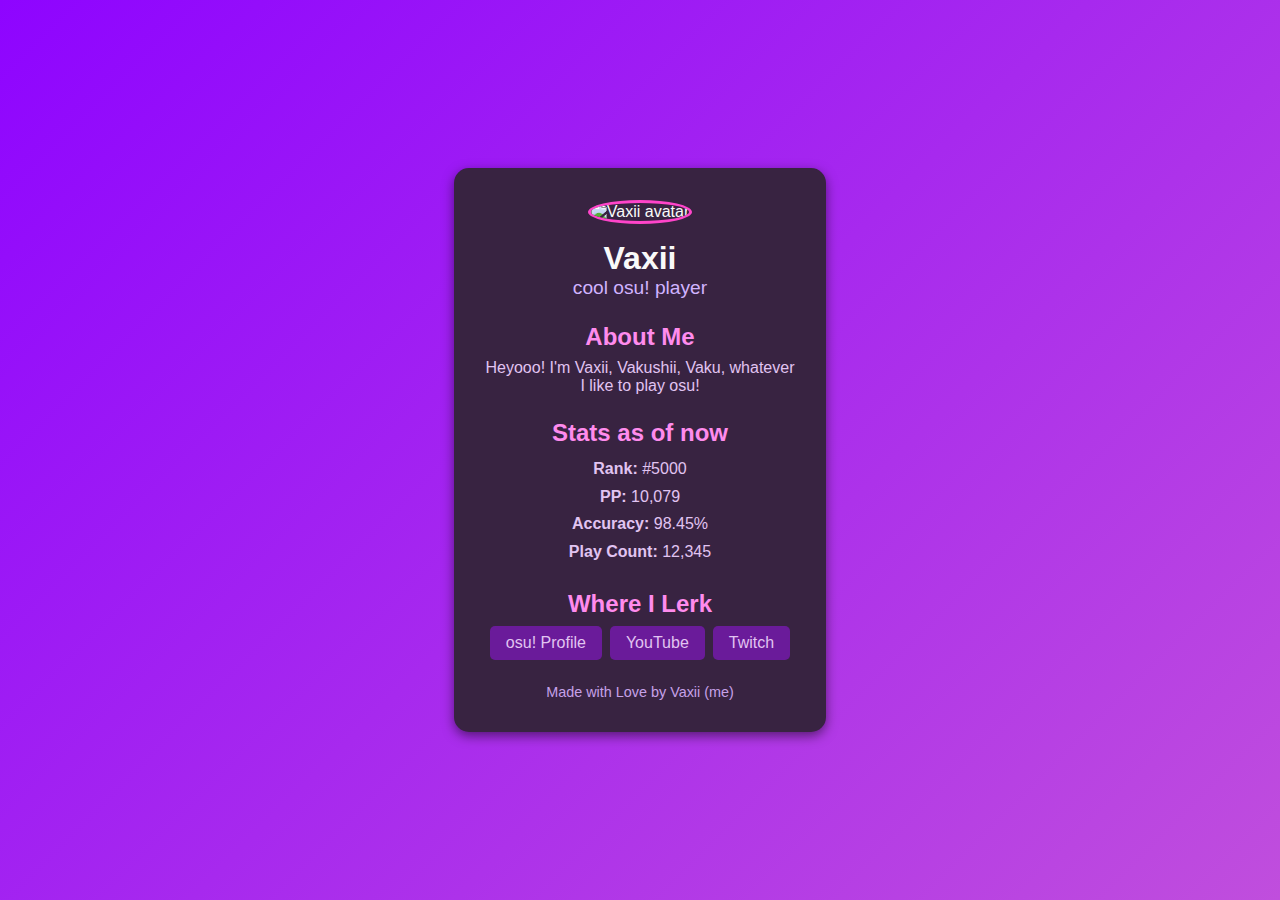
==== index.html @ 54e36745 "Rename vaxii.html to index.html" ====
<!DOCTYPE html>
<html lang="en">
<head>
  <meta charset="UTF-8">
  <meta name="viewport" content="width=device-width, initial-scale=1.0">
  <title>Vaxii</title>
  <link rel="stylesheet" href="style.css">
</head>
<body>
  <div class="container">
    <header>
      <img src="https://a.ppy.sh/21213243?1730398985.jpeg" alt="Vaxii avatar" class="avatar">
      <h1>Vaxii</h1>
      <p class="rank">cool osu! player</p>
    </header>

    <section class="about">
      <h2>About Me</h2>
      <p>Heyooo! I'm Vaxii, Vakushii, Vaku, whatever </p>
      <p> I like to play osu!</p>
    </section>

    <section class="stats">
      <h2>Stats as of now</h2>
      <ul>
        <li><strong>Rank:</strong> #5000</li>
        <li><strong>PP:</strong> 10,079</li>
        <li><strong>Accuracy:</strong> 98.45%</li>
        <li><strong>Play Count:</strong> 12,345</li>
      </ul>
    </section>

    <section class="socials">
      <h2>Where I Lerk</h2>
      <div class="social-links">
        <a href="https://osu.ppy.sh/users/Vaxii" target="_blank">osu! Profile</a>
        <a href="https://twitter.com/yourTwitter" target="_blank">YouTube</a>
        <a href="https://twitch.tv/yourTwitch" target="_blank">Twitch</a>
      </div>
    </section>

    <footer>
      <p>Made with Love by Vaxii (me)</p>
    </footer>
  </div>
</body>
</html>
---- style.css ----
* {
    box-sizing: border-box;
    margin: 0;
    padding: 0;
  }
  
  body {
    font-family: Arial, sans-serif;
    background: linear-gradient(135deg, #8e04ff, #c04edd);
    color: #f9f9f9;
    display: flex;
    justify-content: center;
    align-items: center;
    min-height: 100vh;
  }
  
  .container {
    max-width: 400px;
    background: #382341;
    padding: 2rem;
    border-radius: 15px;
    text-align: center;
    box-shadow: 0px 4px 12px rgba(0, 0, 0, 0.5);
  }
  
  header .avatar {
    width: 120px;
    height: 120px;
    border-radius: 50%;
    margin-bottom: 1rem;
    border: 3px solid #ff44ca;
  }
  
  header h1 {
    font-size: 2em;
  }
  
  .rank {
    font-size: 1.2em;
    color: #d1b3ff;
  }
  
  section h2 {
    font-size: 1.5em;
    margin: 1.5rem 0 0.5rem;
    color: #ff8bed;
  }
  
  .about p,
  .stats ul,
  .socials .social-links a {
    color: #e1c4f1;
  }
  
  .stats ul {
    list-style: none;
  }
  
  .stats li {
    padding: 0.3rem 0;
  }
  
  .social-links {
    display: flex;
    gap: 0.5rem;
    justify-content: center;
  }
  
  .social-links a {
    text-decoration: none;
    color: #f9f9f9;
    background: #6a1b9a;
    padding: 0.5rem 1rem;
    border-radius: 5px;
    transition: background 0.3s;
  }
  
  .social-links a:hover {
    background: #9d4edd;
  }
  
  footer {
    font-size: 0.9em;
    color: #c6a1e8;
    margin-top: 1.5rem;
  }
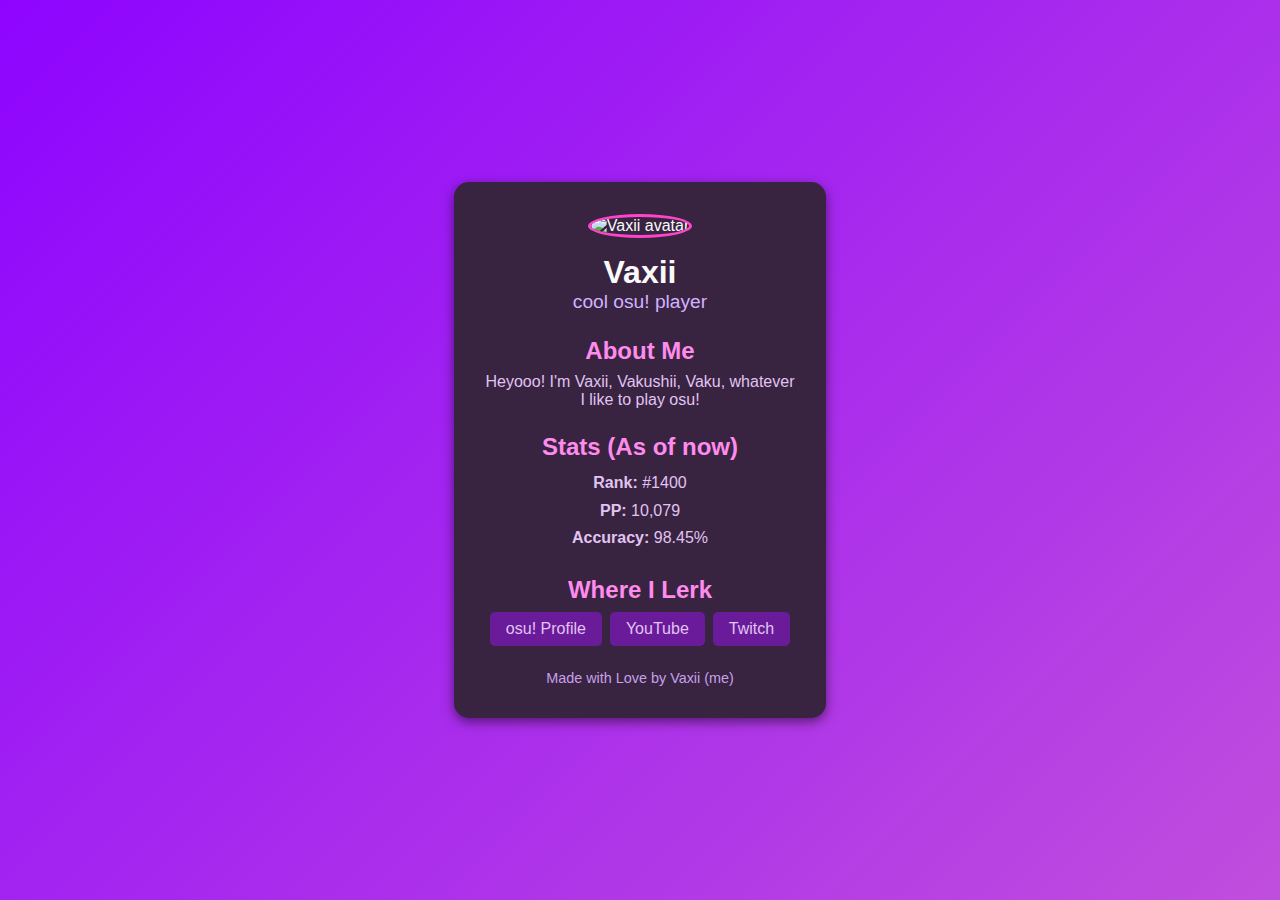
==== commit 47191f51: "Update index.html" ====
--- a/index.html
+++ b/index.html
@@ -21,12 +21,11 @@
     </section>
 
     <section class="stats">
-      <h2>Stats as of now</h2>
+      <h2>Stats (As of now)</h2>
       <ul>
-        <li><strong>Rank:</strong> #5000</li>
+        <li><strong>Rank:</strong> #1400</li>
         <li><strong>PP:</strong> 10,079</li>
         <li><strong>Accuracy:</strong> 98.45%</li>
-        <li><strong>Play Count:</strong> 12,345</li>
       </ul>
     </section>
 
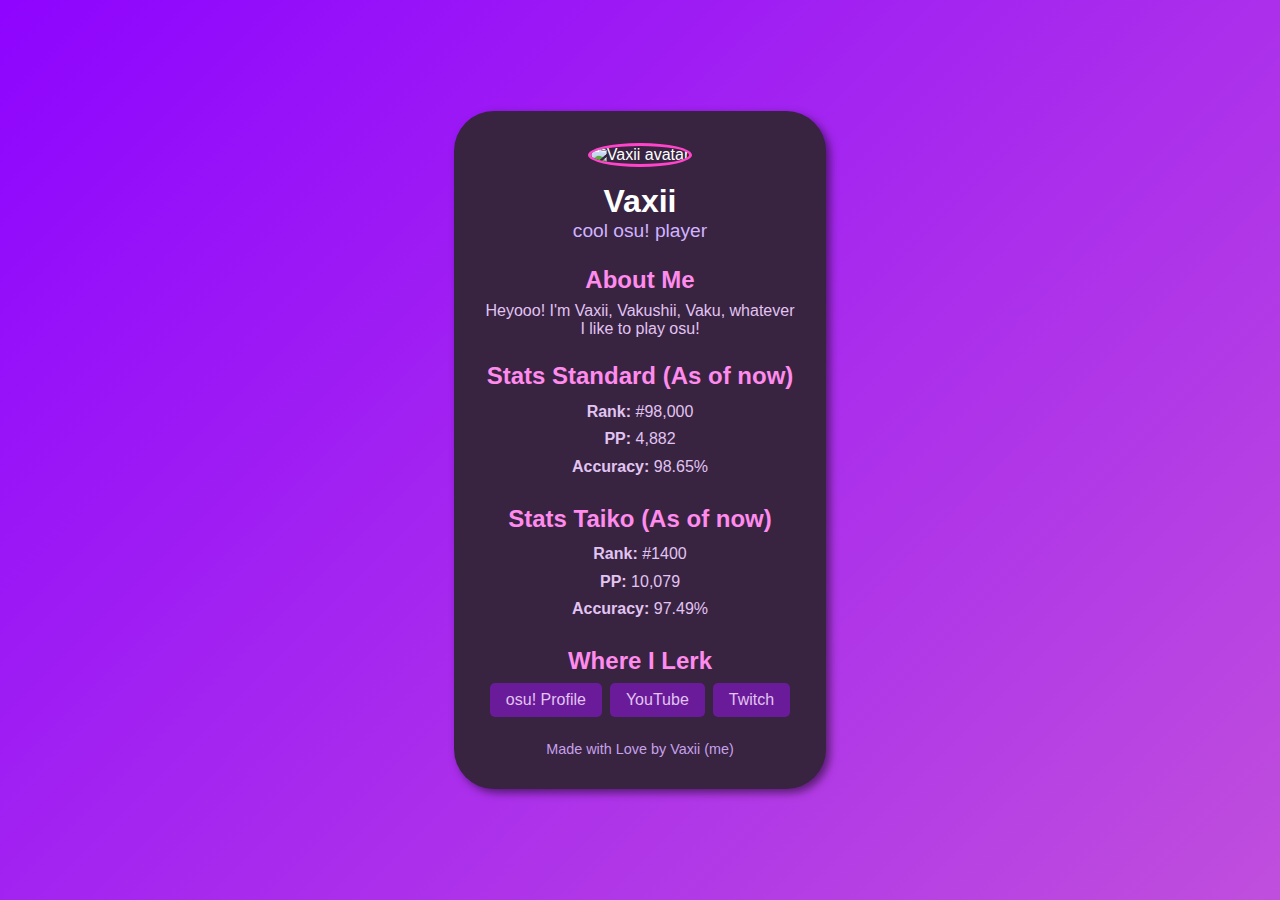
==== commit d9f8e01a: "Add files via upload" ====
--- a/index.html
+++ b/index.html
@@ -4,6 +4,7 @@
   <meta charset="UTF-8">
   <meta name="viewport" content="width=device-width, initial-scale=1.0">
   <title>Vaxii</title>
+  <link rel="icon" type="image/x-icon" href="/favicon.ico">
   <link rel="stylesheet" href="style.css">
 </head>
 <body>
@@ -21,20 +22,30 @@
     </section>
 
     <section class="stats">
-      <h2>Stats (As of now)</h2>
+      <h2>Stats Standard (As of now)</h2>
+      <ul>
+        <li><strong>Rank:</strong> #98,000</li>
+        <li><strong>PP:</strong> 4,882</li>
+        <li><strong>Accuracy:</strong> 98.65%</li>
+      </ul>
+    </section>
+
+    <section class="stats">
+      <h2>Stats Taiko (As of now)</h2>
       <ul>
         <li><strong>Rank:</strong> #1400</li>
         <li><strong>PP:</strong> 10,079</li>
-        <li><strong>Accuracy:</strong> 98.45%</li>
+        <li><strong>Accuracy:</strong> 97.49%</li>
       </ul>
     </section>
+
 
     <section class="socials">
       <h2>Where I Lerk</h2>
       <div class="social-links">
         <a href="https://osu.ppy.sh/users/Vaxii" target="_blank">osu! Profile</a>
-        <a href="https://twitter.com/yourTwitter" target="_blank">YouTube</a>
-        <a href="https://twitch.tv/yourTwitch" target="_blank">Twitch</a>
+        <a href="https://www.youtube.com/@Vaxii" target="_blank">YouTube</a>
+        <a href="https://www.twitch.tv/vakushii" target="_blank">Twitch</a>
       </div>
     </section>
 
--- a/style.css
+++ b/style.css
@@ -7,7 +7,7 @@
   body {
     font-family: Arial, sans-serif;
     background: linear-gradient(135deg, #8e04ff, #c04edd);
-    color: #f9f9f9;
+    color: #ffffff;
     display: flex;
     justify-content: center;
     align-items: center;
@@ -15,12 +15,12 @@
   }
   
   .container {
-    max-width: 400px;
+    max-width: 600px;
     background: #382341;
     padding: 2rem;
-    border-radius: 15px;
+    border-radius: 40px;
     text-align: center;
-    box-shadow: 0px 4px 12px rgba(0, 0, 0, 0.5);
+    box-shadow: 4px 4px 8px rgba(0, 0, 0, 0.5);
   }
   
   header .avatar {
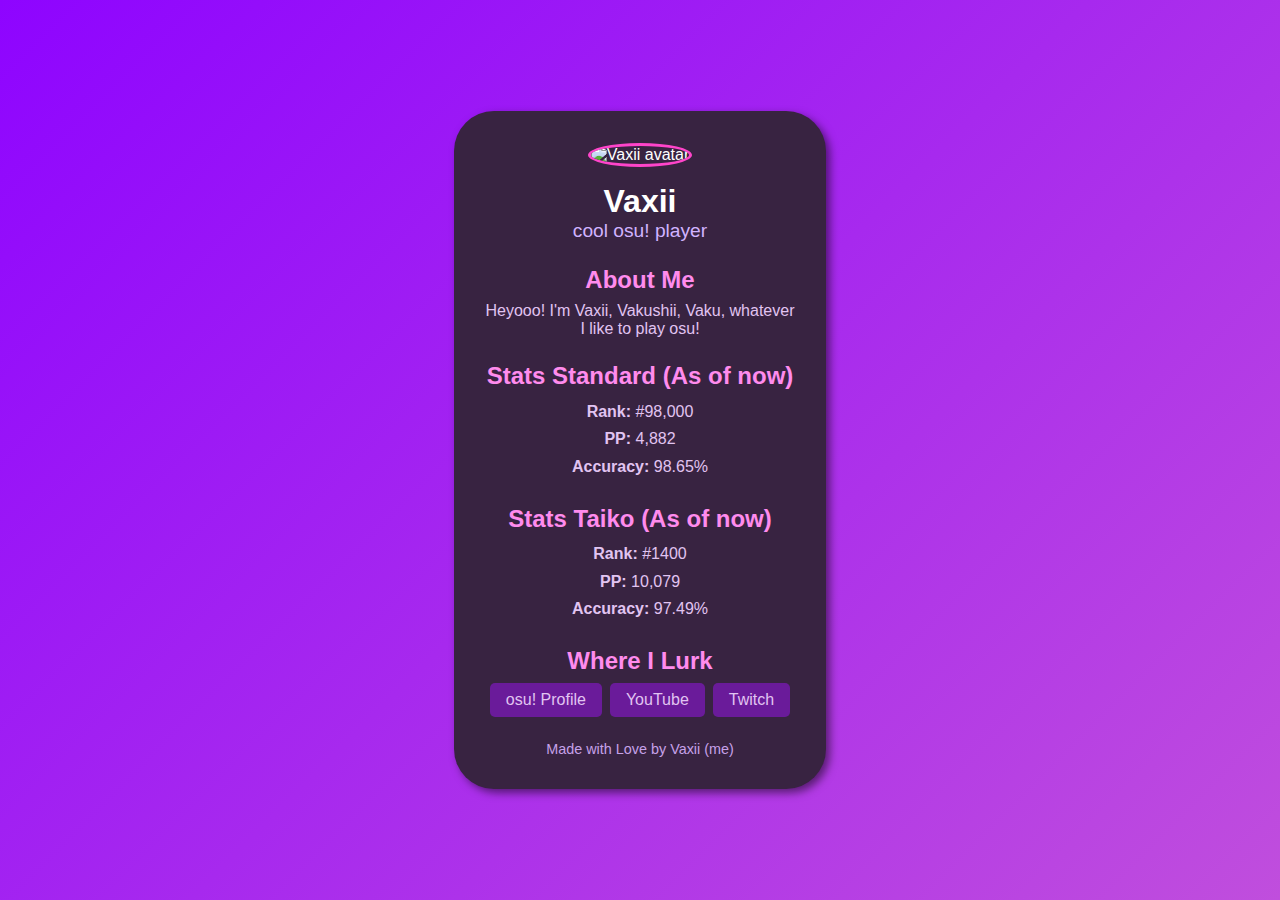
==== commit 65fc5641: "Update index.html" ====
--- a/index.html
+++ b/index.html
@@ -41,7 +41,7 @@
 
 
     <section class="socials">
-      <h2>Where I Lerk</h2>
+      <h2>Where I Lurk</h2>
       <div class="social-links">
         <a href="https://osu.ppy.sh/users/Vaxii" target="_blank">osu! Profile</a>
         <a href="https://www.youtube.com/@Vaxii" target="_blank">YouTube</a>
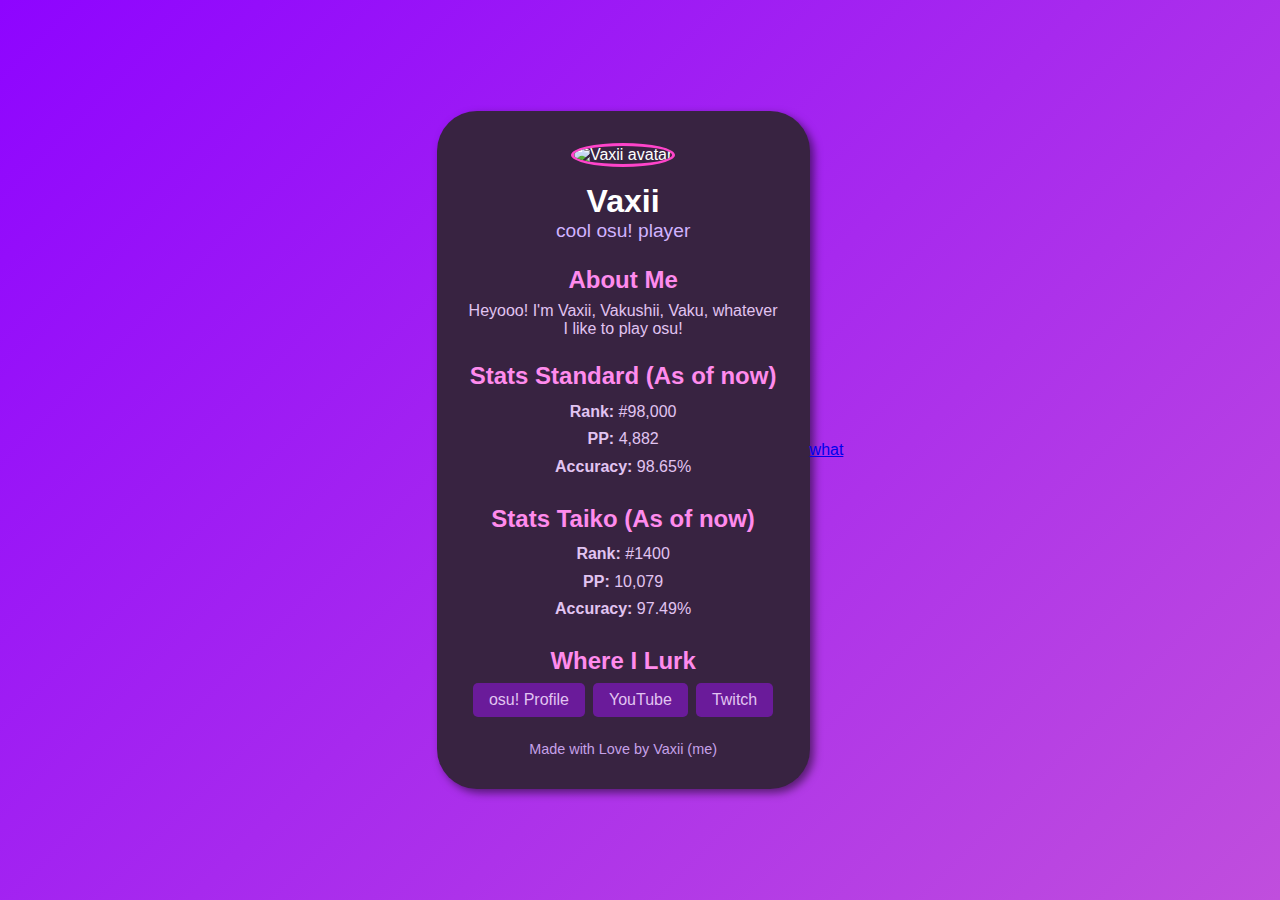
==== commit 6e8d0bcd: "Update index.html" ====
--- a/index.html
+++ b/index.html
@@ -53,5 +53,8 @@
       <p>Made with Love by Vaxii (me)</p>
     </footer>
   </div>
+  
+<a href="test.html">what</a>
+
 </body>
 </html>
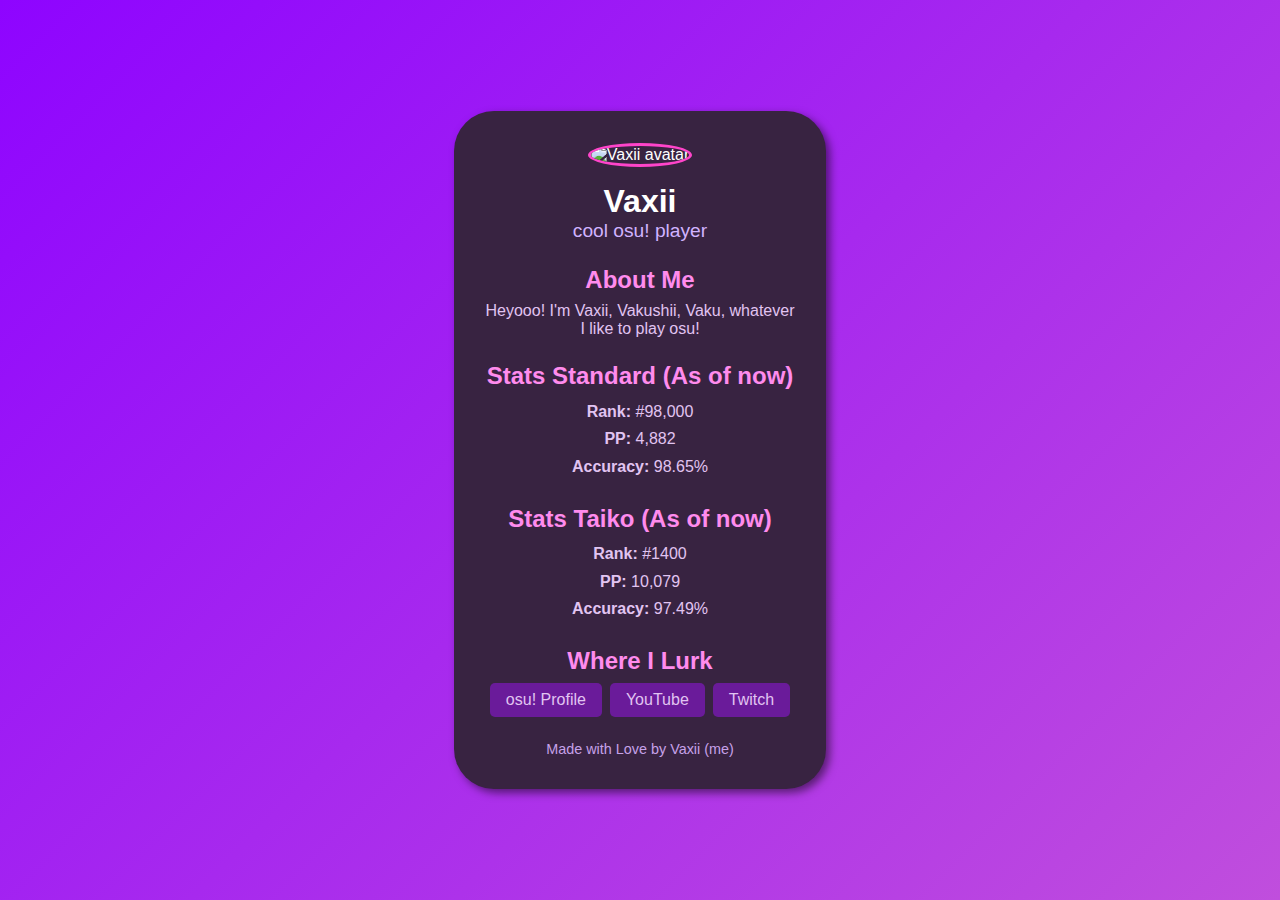
==== commit f69878e9: "Update index.html" ====
--- a/index.html
+++ b/index.html
@@ -53,8 +53,5 @@
       <p>Made with Love by Vaxii (me)</p>
     </footer>
   </div>
-  
-<a href="test.html">what</a>
-
 </body>
 </html>
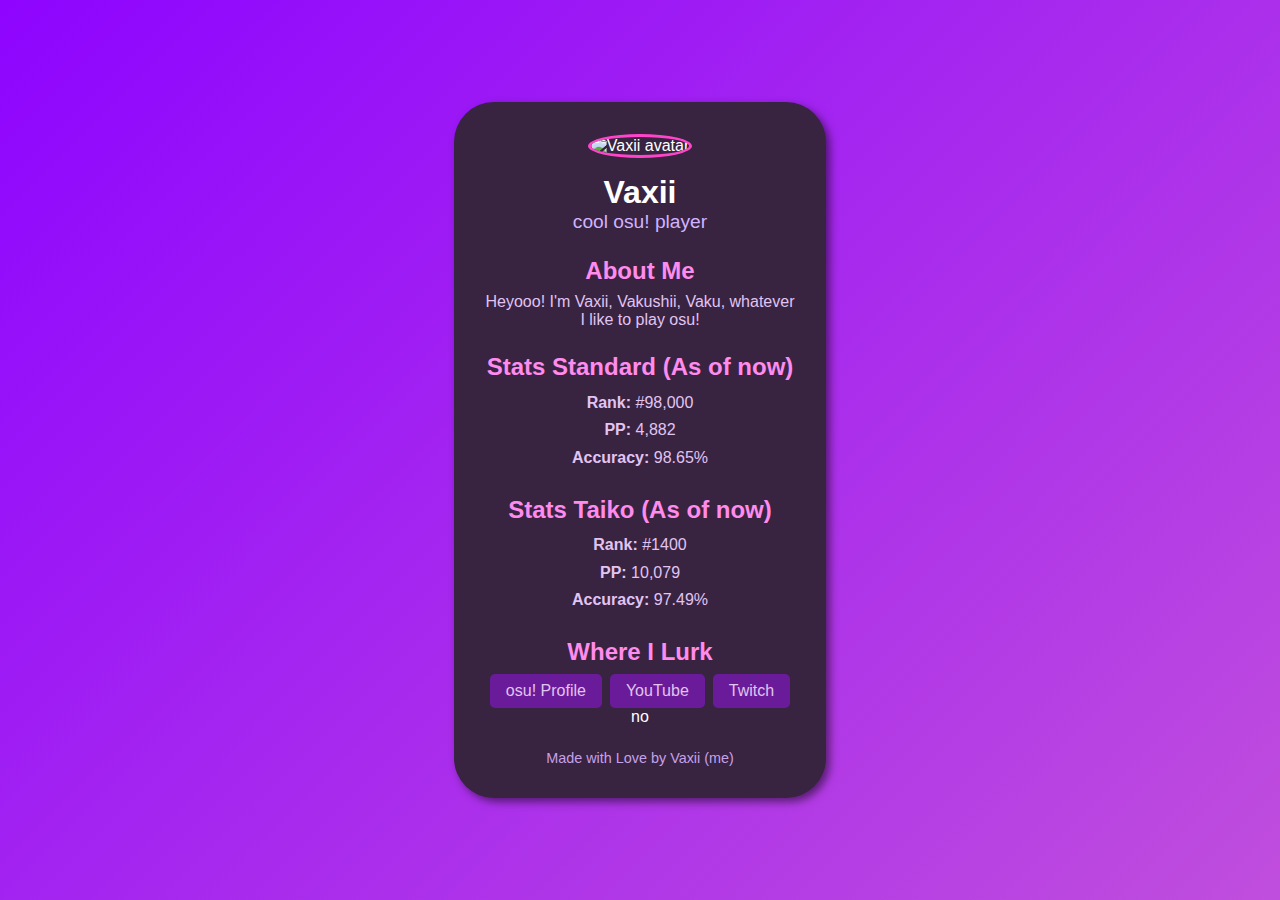
==== commit b7d09a1d: "Update index.html" ====
--- a/index.html
+++ b/index.html
@@ -48,7 +48,7 @@
         <a href="https://www.twitch.tv/vakushii" target="_blank">Twitch</a>
       </div>
     </section>
-
+no
     <footer>
       <p>Made with Love by Vaxii (me)</p>
     </footer>
